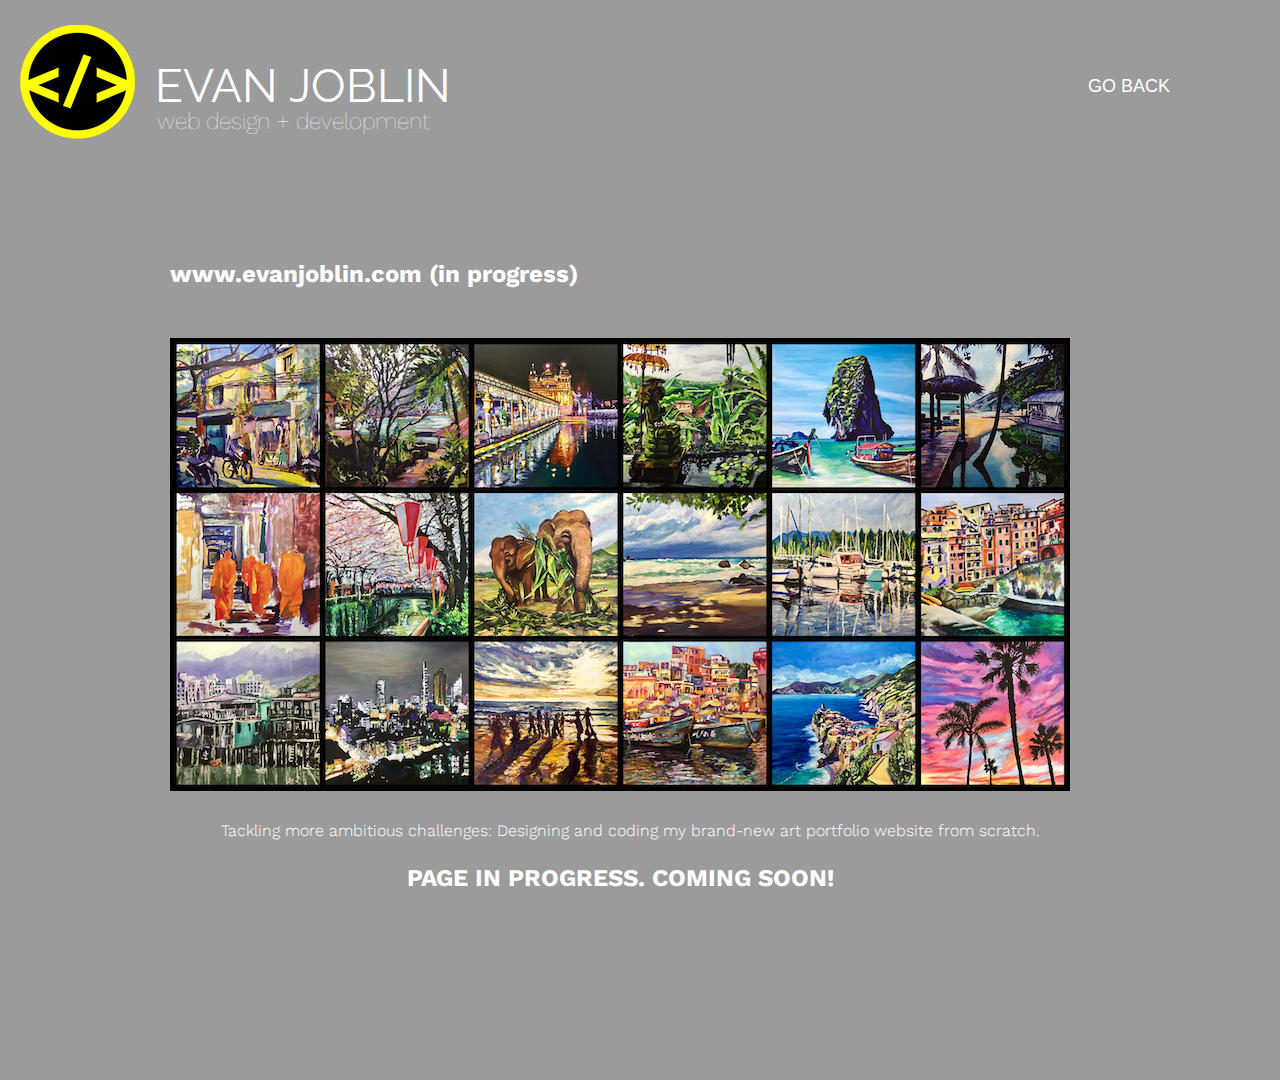
==== artwork-page/index.html @ b1e7c372 "This is the final version of the class project. I aim to go above and beyond in the next level..." ====
<!doctype html>
<html lang="en">
  <head>
    <meta charset="UTF-8">
      <title>Evan Joblin | Art Website in Progress</title>
      <link rel="stylesheet" href="../css/normalize.css">
      <link rel="stylesheet" href="../css/main.css">
      <link href="https://fonts.googleapis.com/css?family=Raleway:300,400" rel="stylesheet">
      <link href="https://fonts.googleapis.com/css?family=Montserrat:300,400,700" rel="stylesheet">
      <link href="https://fonts.googleapis.com/css?family=Work+Sans:300,400" rel="stylesheet">
  </head>

  <body>

 <!-- HEADER INFO AND NAV -->

    <header class="additional-page">
       <div class="full-width">
          <div class="half-width">
            <img src="../img/top-logo.png" id="top-logo" alt="my logo" />
            <h1 id="evan-joblin">Evan Joblin</h1>
            <h2 id="web-design-sub-head">web design + development</h2>
          </div>
          <div class="half-width">
            <nav>
              <ul>
                <li><a href="../index.html#portfolio">GO BACK</a></li>
              </ul>
            </nav>
          </div>
        </div>
    </header>

<!-- CODE AND FLOW 1.0 -->

    <section class="artwork-grid">
      <div class="full-width">
        <h2 id="artwork-grid-title">www.evanjoblin.com (in progress)</h2>
        <img src="../img/artwork-grid-expanded-portfolio.png" alt="Evan Joblin artwork grid" id="artwork-grid-image"/>
        <p>Tackling more ambitious challenges: Designing and coding my brand-new art portfolio website from scratch.</p>
        <h3>Page in progress. Coming soon!</h3>
      </div>
    </section>

  </body>

</html>
---- css/main.css ----
body {
  font-family: 'Muli', sans-serif;
}


/***** GRID *****/

.full-width {
  width: 1200px;
  margin: auto 0;
  padding-left: 20px;
}

.half-width{
  width: 600px;
  float: left;
}

.third-width{
  width: 400px;
  float: left;
}

.two-thirds-width {
  width: 800px;
  float: left;
}

/***** HEADER *****/

header {
  height: 750px;
  background: black;
}

#top-logo {
  padding: 25px 0px 0 0;
  float: left;
}

#evan-joblin {
  color: white;
  font-family: 'Raleway', sans-serif;
  font-size: 46px;
  font-weight: 400;
  text-transform: uppercase;
  padding: 28px 0 0 20px;
  float: left;
  margin-bottom: 0;
}

#web-design-sub-head {
  color: white;
  font-family: 'Work Sans', sans-serif;
  font-size: 23px;
  margin: -5px 0 0 0;
  font-weight: lighter;
  float: left;
  padding: 0 0 0 22px;
}

nav {
  float: right;
  padding: 60px 50px 40px 0;
}

nav ul li {
  display: inline-block;
}

nav ul li a {
  color: #9b9b9b;
  font-size: 18px;
  padding-left: 40px;
  text-transform: uppercase;
  text-decoration: none;
}

nav a:hover {
  color: #ffff00;
}

#love {
  font-family: 'Montserrat', sans-serif;
  font-size: 410px;
  font-weight: 700;
  color: #2e2c2c;
  text-align: center;
  padding: 35px 0 0 -10px;
  margin: auto 0;
  text-transform: uppercase;
}

#tagline {
  color: white;
  font-family: 'Montserrat', sans-serif;
  font-size: 32px;
  font-weight: 400;
  line-height: 48px;
  text-align: center;
  clear: both;
  margin: -325px 0 0 0;
}

.tagline-highlight {
  color: #ffff00;
}

#tagline-love {
  text-transform: uppercase;
}

/***** ABOUT BANNER *****/

#about-banner {
  background: white;
  height: 50px;
  clear: both;
}

#about-banner img {
  float: right;
}

#about-banner h3 {
  color: black;
  margin: auto 0;
  font-family: "Raleway", sans-serif;
  font-weight: 400;
  text-transform: uppercase;
  font-size: 30px;
  padding: 60px 0 0 70px;
}

#about-underline {
  border: 3px solid #ffff00;
  width: 150px;
  margin: 0 0 0 70px;

}

/***** ABOUT *****/

#about {
  height: 700px;
}

#about img {
  text-align: center;
  margin: 80px 0 0 388px;
  padding: 0 0 0 18px;
}

#about h2 {
  font-family: 'Raleway', sans-serif;
  font-size: 48px;
  text-transform: uppercase;
  padding: 10px 0 0 0;
}

#about h3 {
  font-family: 'Montserrat', sans-serif;
  font-size: 50px;
  font-weight: 400;
  padding: 20px 0;
  text-align: center;
  clear: both;
  margin: -330px 0 0 0;
}

#about p {
  font-family: 'Work Sans', sans-serif;
  font-weight: 400;
  text-align: left;
  font-size: 24px;
  margin: 60px 50px 40px 50px;
  line-height: 40px;
}


#artwork {
  font-family: 'Work Sans', sans-serif;
  text-transform: uppercase;
  font-weight: 300;
  font-size: 24px;
  text-align: center;
  text-decoration: none;
  color: white;
}

#artwork-underline {
  border: 3px solid white;
  width: 183px;
  margin: -30px 0 0 505px;
}

.button {
    background-color: #9b9b9b;
    font-family: 'Work Sans', sans-serif;
    border: 2px solid #9b9b9b;
    color: white;
    padding: 15px 32px;
    text-align: center;
    text-decoration: none;
    display: inline-block;
    font-size: 24px;
    text-transform: uppercase;
    margin: -70px 0 0 465px;
    outline-style: none;
}

/***** SKILLS BANNER *****/

#services-banner {
  background: #9b9b9b;
  height: 110px;
}

#services-banner h3 {
  background: #9b9b9b;
  color: #ffffff;
  font-size: 30px;
  font-family: "Raleway", sans-serif;
  font-weight: 400;
  margin: auto 0;
  padding: 60px 0 0 70px;
  text-transform: uppercase;
}

#services-underline {
  border: 3px solid #ffff00;
  margin: 0 0 0 70px;
  width: 90px;
}

/****** SKILLS ******/

#work {
  height: 550px;
  background: #9b9b9b;
  text-align: center;
}

#work .full-width {
  padding: 90px 0 80px 0;
}

#work img {
  padding-bottom: 30px;
}

#work h3 {
  font-family: 'Work Sans', sans-serif;
  font-size: 25px;
  font-weight: 400;
  width: 220px;
  margin: 0 auto;
  color: #ffffff;
}

#work p {
  font-family: 'Work Sans', serif;
  font-size: 20px;
  line-height: 30px;
  color: #ffffff;
  padding: 10px 35px;
}

.code-highlights {
  color: #ffff00;
}

/***** PORTFOLIO BANNER *****/

#featured-work-banner {
  background: #9b9b9b;
  height: 110px;
}

#featured-work-banner h3 {
  background: #9b9b9b;
  color: #ffffff;
  font-size: 30px;
  font-family: "Raleway", sans-serif;
  font-weight: 400;
  margin: auto 0;
  padding: 60px 0 0 70px;
  text-transform: uppercase;
}

#featured-work-underline {
  border: 3px solid #ffff00;
  margin: 0 0 0 71px;
  width: 158px;
}

/***** PORTFOLIO ******/


#work-bottom-row {
  height: 650px;
  background: #9b9b9b;
  text-align: center;
}

#work-bottom-row .full-width {
  padding: 90px 0 0 0;
}

#work-bottom-row  img {
  width: 350px;
  padding-bottom: 30px;
}

#work-bottom-row h3 {
  font-family: 'Work Sans', sans-serif;
  font-size: 25px;
  font-weight: 400;
  width: 350px;
  margin: 0 auto;
  padding: 25px 0 0 0;
  color: #ffffff;
}

#work-bottom-row a {
  text-decoration: none;
  color: white;
}

#work-bottom-row a:visited {
  color: white;
}

#work-bottom-row p {
  font-family: 'Work Sans', serif;
  font-size: 18px;
  line-height: 30px;
  color: #ffffff;
  padding: 10px 35px;
}

#coming-soon-box {
  background: white;
  width: 350px;
  height: 220px;
  border: 7px solid black;
  margin: 0 0 30px 25px;
}

#coming-soon-text {
  font-family: 'Raleway', sans-serifl;
  font-size: 30px;
  line-height: 220px;
}
/***** CONTACT *****/

#contact {
  height: 720px;
  background: #000000;
  color: white;
}

#questions {
  font-family: 'Montserrat', sans-serif;
  font-size: 200px;
  font-weight: 300;
}

#capital-q {
  font-family: 'Raleway', sans-serif;
  font-size: 200px;
  font-weight: 700;
  color: #f0ed0e;
}

#lowercase-s {
  text-transform: lowercase;
  font-size: 150px;
}

#here-for-you {
  font-family: 'Raleway', sans-serif;
  font-size: 39px;
  padding-left: 50px;
}

#yellow-you {
  color: #f0ed0e;
}

#period {
  font-family: "Montserrat", sans-serif;
  color: #ffffff;
}

#contact h2 {
  font-family: 'Raleway', sans-serif;
  font-size: 36px;
  text-transform: uppercase;
  margin: 0 0 -25px 60px;
}

.two-thirds-width {
  width: 700px;
  height: 370px;
  margin: 0 0 0 60px;
}

.contact-form h3, p {
  font-weight: 300;
  padding: 10px 0 0 20px;
}

.contact-form p {
  color: darkgray;
}

.contact-form {
  border: 12px solid #f0ed0e;
}

#contact-form-text {
  color: darkgray;
  text-transform: uppercase;
}

#send {
  text-align: right;
  text-transform: uppercase;
  padding: 120px 20px 0 0;
}

#little-portrait {
  margin: 20px 0 0 120px;
  float: left;
  border-radius: 50%;
 background: white;
}

#evan-email {
  margin: 30px 0 0 140px;
  float: left;
  text-decoration: none;
  color: white;
}

#evan-highlight {
  color: #f0ed0e;
}

#social-media-contact {
  margin: 0 0 0 103px;
  clear: both;
}

#social-media-contact li{
  text-decoration: none;
  list-style-type: none;
  display: inline-block;
  padding-right: 33px;
}

#footer {
  height: 200px;
}

#footer h2 {
  color: black;
  font-family: 'Raleway', sans-serif;
  font-size: 40px;
  font-weight: 400;
  text-transform: uppercase;
  margin: 30px 0 0 0px;
  padding-top: 20px;
  float: left;
}

#other-ej-sites {
  font-family: 'Work Sans', sans-serif;
  font-size: 14px;
  margin: auto 0;
  font-weight: lighter;
  float: left;
  padding: 0 0 5px 0;
  text-decoration: none;
}

#footer a, li {
  text-decoration: none;
  text-transform: uppercase;
  line-height: 20px;
  color: inherit;
}

#footer ul {
  clear: both;
}

#footer li {
  text-decoration: none;
  list-style-type: none;
  text-transform: uppercase;
  margin: auto 0;
}

#footer img {
  margin: 40px 0 0 160px;
}

#footer-nav {
  float: right;
  margin-right: 40px;
}

#footer-nav li{
  font-size: 15px;
  display: inline-block;
  margin: 30px 0 0 0;
  padding: 40px 0 0 20px;
  text-decoration: none;
  color: #000000;
}

.social-media-bottom {
  clear: both;
  float: left;
  margin: -60px 0 20px 900px;
}

.social-media-bottom li {
  display: inline-block;
  padding: 0 0 20px 33px;
}

.bottom-name h2 {
  margin-left: 20px;
}

/***** CODE AND FLOW PAGE HEADER *****/

.additional-page {
  background: #9b9b9b;
}

.additional-page nav ul li a {
  color: white;
}

.additional-page {
  height: 180px;
}


/***** CODE AND FLOW PAGE BODY *****/

.code-and-flow {
  height: 900px;
  background: #9b9b9b;
  margin: auto 0;
  color: white;
  font-family: 'Work Sans', sans-serif;
}

#code-and-flow-title {
  color: white;
  text-transform: uppercase;
  margin: auto 0;
  padding: 80px 0 0 150px;
}

.code-and-flow p {
  font-size: 24px
  width: 200px;
  text-align: center;

}


#code-and-flow-image {
  margin: 50px 0 0 150px;
}

.code-and-flow h3 {
  text-align: center;
  text-transform: uppercase;
  font-size: 24px;
}

/***** ARTWORK PAGE BODY *****/

.artwork-grid {
  height: 900px;
  background: #9b9b9b;
  margin: auto 0;
  color: white;
  font-family: 'Work Sans', sans-serif;
}

#artwork-grid-image {
  margin: 50px 0 0 150px;
}

#artwork-grid-title {
  color: white;
  margin: auto 0;
  padding: 80px 0 0 150px;
}

.artwork-grid p {
  font-size: 24px
  width: 200px;
  text-align: center;

}

.artwork-grid h3 {
  text-align: center;
  text-transform: uppercase;
  font-size: 24px;
}
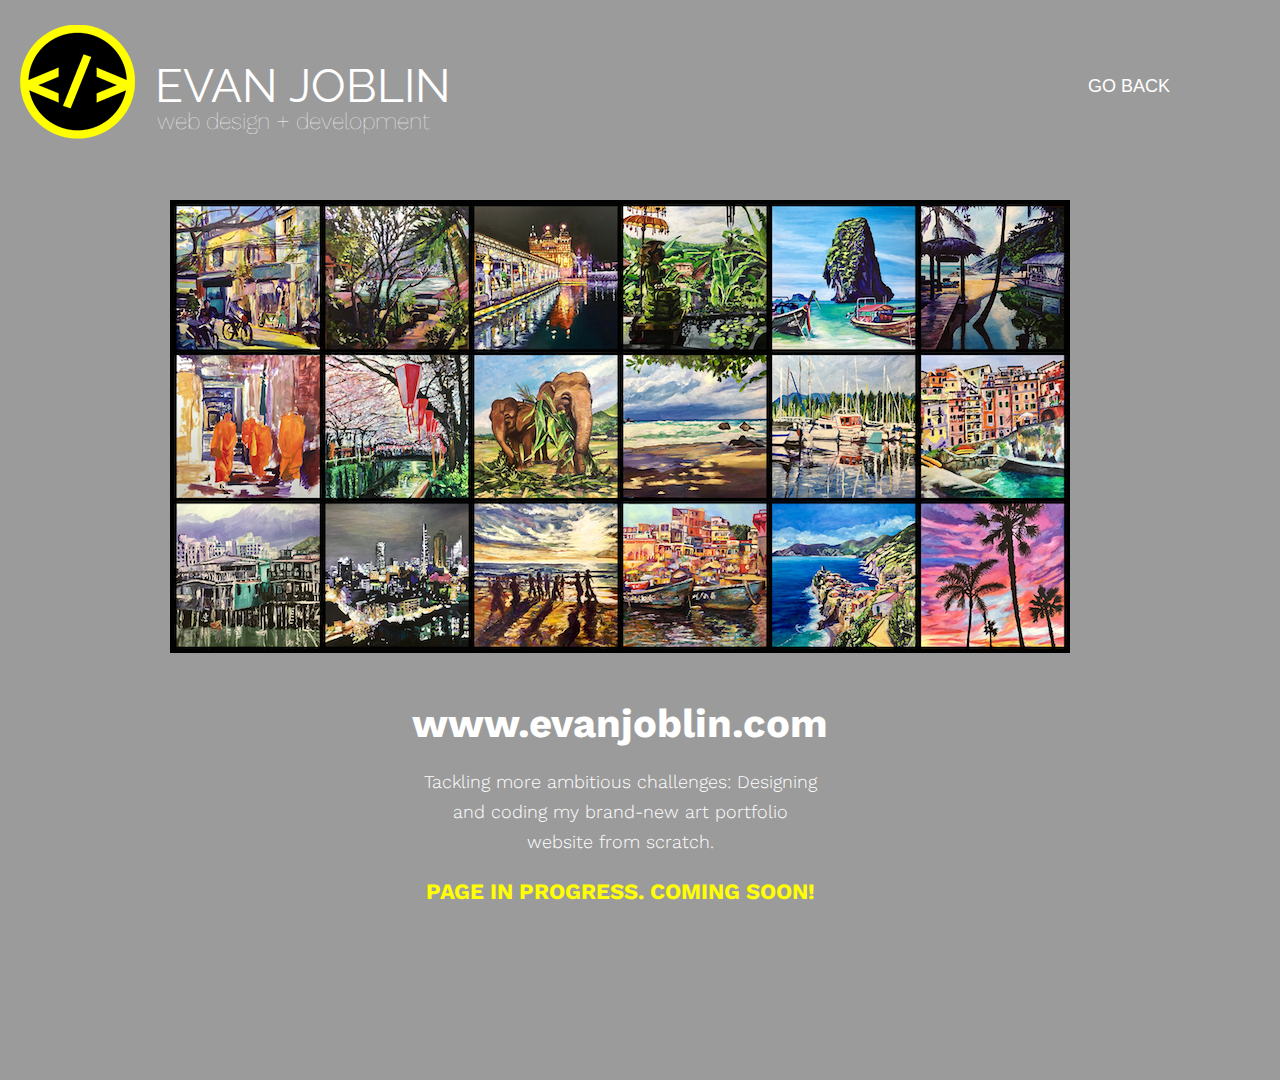
==== commit a48940f9: "updated external portfolio pages (still placeholders, but looking better)" ====
--- a/artwork-page/index.html
+++ b/artwork-page/index.html
@@ -35,8 +35,8 @@
 
     <section class="artwork-grid">
       <div class="full-width">
-        <h2 id="artwork-grid-title">www.evanjoblin.com (in progress)</h2>
         <img src="../img/artwork-grid-expanded-portfolio.png" alt="Evan Joblin artwork grid" id="artwork-grid-image"/>
+        <h2 id="artwork-grid-title">www.evanjoblin.com</h2>
         <p>Tackling more ambitious challenges: Designing and coding my brand-new art portfolio website from scratch.</p>
         <h3>Page in progress. Coming soon!</h3>
       </div>
--- a/css/main.css
+++ b/css/main.css
@@ -561,29 +561,32 @@
   font-family: 'Work Sans', sans-serif;
 }
 
+#code-and-flow-image {
+  margin: 20px 0 0 240px;
+}
+
 #code-and-flow-title {
   color: white;
-  text-transform: uppercase;
-  margin: auto 0;
-  padding: 80px 0 0 150px;
+  font-size: 40px;
+  text-align: center;
+  padding-top: 10px;
+  margin: 20px 0 0 0;
+  text-transform: uppercase;
 }
 
 .code-and-flow p {
-  font-size: 24px
-  width: 200px;
-  text-align: center;
-
-}
-
-
-#code-and-flow-image {
-  margin: 50px 0 0 150px;
+  font-size: 18px;
+  text-align: center;
+  line-height: 30px;
+  width: 400px;
+  margin: 0 0 0 380px;
 }
 
 .code-and-flow h3 {
   text-align: center;
   text-transform: uppercase;
-  font-size: 24px;
+  font-size: 22px;
+  color: yellow;
 }
 
 /***** ARTWORK PAGE BODY *****/
@@ -597,35 +600,39 @@
 }
 
 #artwork-grid-image {
-  margin: 50px 0 0 150px;
+  margin: 20px 0 0 150px;
 }
 
 #artwork-grid-title {
   color: white;
-  margin: auto 0;
-  padding: 80px 0 0 150px;
+  font-size: 40px;
+  text-align: center;
+  padding-top: 10px;
+  margin-bottom: 0;
 }
 
 .artwork-grid p {
-  font-size: 24px
-  width: 200px;
-  text-align: center;
-
+  font-size: 18px;
+  text-align: center;
+  line-height: 30px;
+  width: 400px;
+  margin: 10px 0 0 380px;
 }
 
 .artwork-grid h3 {
   text-align: center;
   text-transform: uppercase;
-  font-size: 24px;
-}
-
-
-
-
-
-
-
-
-
-
-
+  font-size: 22px;
+  color: yellow;
+}
+
+
+
+
+
+
+
+
+
+
+
